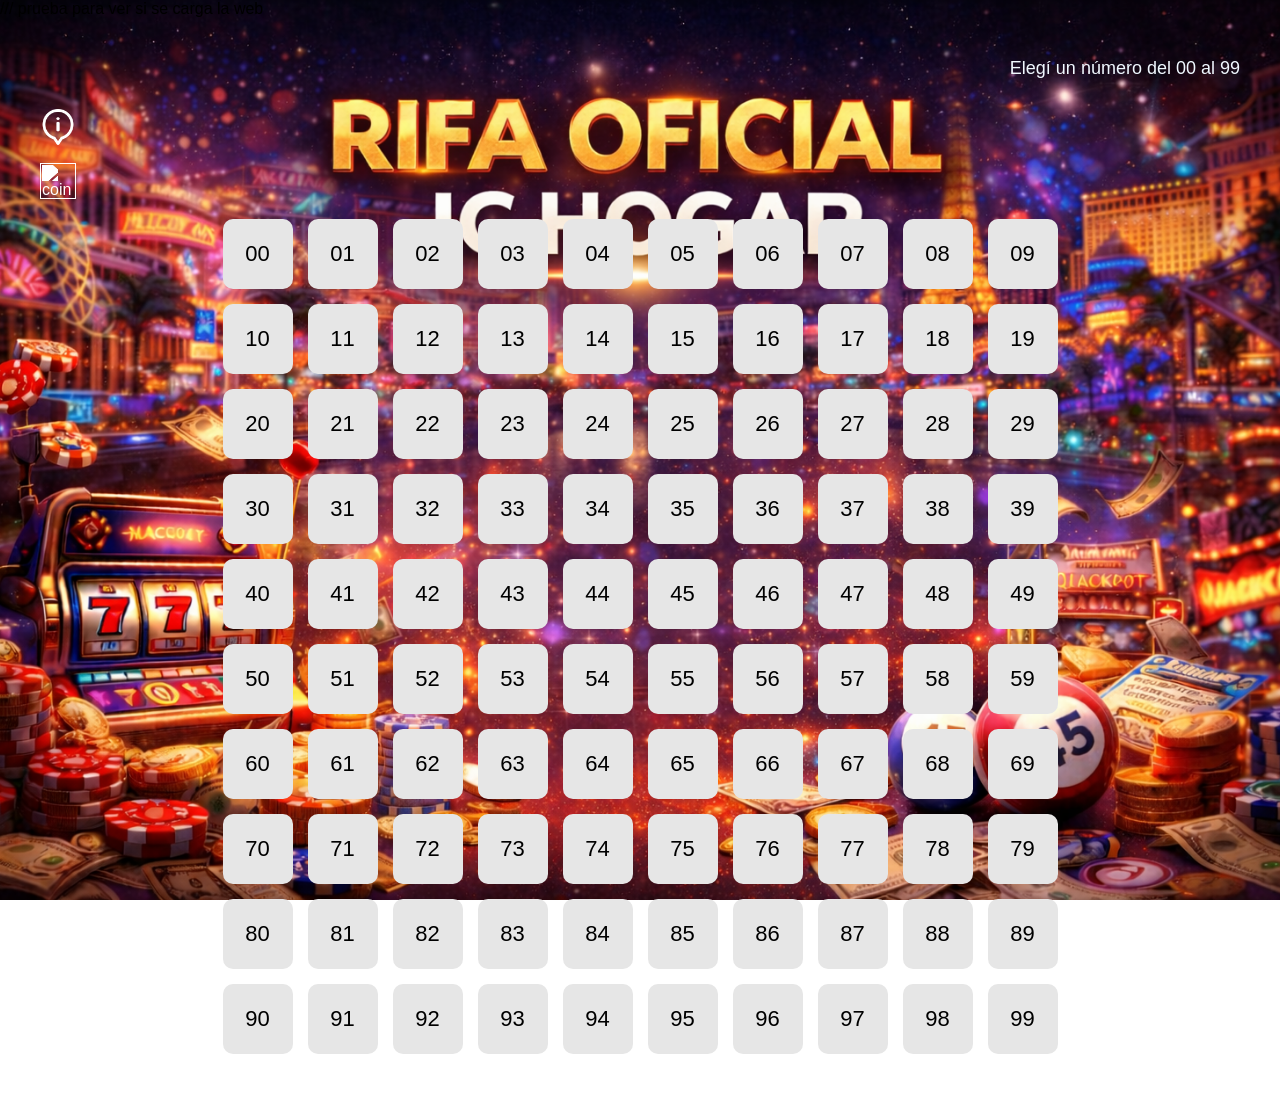
==== index.html @ f9bc7433 "2da prueba de levantar esto" ====
/// prueba para ver si se carga la web
<!DOCTYPE html>
<html lang="es">
<head>
    <meta charset="UTF-8">
    <meta name="viewport" content="width=device-width, initial-scale=1.0">
    <title>Rifa de JC Hogar</title>
    <link rel="stylesheet" href="style.css">
</head>
<body>

    <!-- background image element; will stay centered in the viewport -->
    <img src="templates/fondo1.png" class="bg" alt="fondo">

    <div class="contenedor">
        
        <div class="subtitulo" style="color:aliceblue">Elegí un número del 00 al 99</div>

        <!-- Icono de información -->
        <div class="info-container">
            <img id="infoIcon" src="templates/image.png" alt="info" /><br><br>
            <img id="coinIcon" src="templates/coin.png" alt="coin">
        </div>

        <!-- Aquí se generan automáticamente los botones -->
        <div class="grid" id="gridNumeros"></div>
    </div>

    <!-- Modal emergente -->
    <div id="miModal" class="modal" aria-hidden="true">
        <div class="modal-content">
            <button id="cerrarModal" class="modal-close">×</button>
            <p><b style="color:rgb(255, 102, 0)">Rifa JC hogar</b> <br>
                mas de un premio para que el ganador pueda elegir <br><br>
                <b>productos exclusivos del local:</b> <br>
                - Celulares <br>
                - Electrodomesticos <br>
                - Articulos para el hogar <br>
                - Bicicletas <br>
                - Tecnologia <br>
                - Y mucho mas! <br><br>
                <b>juegan todos los N° del 00 al 99 </b> <br>
                <b>Bases y condiciones:</b><br>
                - El numero unicamente se anota una vez pago,<br>
                de lo contrario queda disponible para la venta. SIN EXCEPCION <br><br>
                <b>- 1 solo ganador por sorteo</b><br>
                El ganador tendra la posibilidad de elegir entre los premios disponibles (se elige uno solo) <br><br>
                - Una vez agotados los números, se realizará el sorteo por la quiniela nacional NOCTURNA <br>
                (Las 2 ultimas cifras del número a la cabeza es el ganador) <br><br>
                <b>- medios de pago:</b><br>
                - Efectivo (en nuestro local) <br>
                - Transferencia (A traves de whatsapp) <br><br>
                <b style="color: red;">¡Importante!</b><br>
                - Una vez confimado el pago se reserva el numero (no puede ser cambiado ni cancelado) <br><br>
                dato! <br> cuando se termina una rifa se comienza una nueva al otro dia <br>

                <b style="color:rgb(255, 102, 0)">¡no te quedes afuera! uno de los premios podria ser tuyo...</b><br>
                suerte para todos! - <b style="color:rgb(255, 102, 0)">JC Hogar</b> -

                
            </p>
        </div>
    </div>

    <!-- Modal para CBU -->
    <div id="cbuModal" class="modal" aria-hidden="true">
        <div class="modal-content">
            <button id="cerrarCbuModal" class="modal-close">×</button>
            <p>Alias: <b style="color:orangered">juanki2001</b></p><br>
            <p>C.B.U: <b>rellenar</b></p>
            <p>- 1 numero = $<span id="precio1">5000</span></p><br>
            <p>- 2 numeros = $<span id="precio2">8000</span></p> <br><br>
        </div>
    </div>

    <!-- Modal de registro de usuario -->
    <div id="registroModal" class="modal" aria-hidden="true">
        <div class="modal-content">
            <button id="cerrarRegistro" class="modal-close">×</button>
            <p>Elegiste el número <span id="numeroSeleccionado"></span></p>
            <label>Nombre:
                <input type="text" id="inputNombre" />
            </label>
            <label>D.N.I:
                <input type="text" id="inputDni" />
            </label>
            <div class="modal-actions">
                <button id="cancelarRegistro" class="btn-cancel">Cancelar</button>
                <button id="aceptarRegistro" class="btn-accept">Aceptar</button>
            </div>
        </div>
    </div>

    <!-- Modal de imagen del sorteo -->
    <div id="imagenSorteoModal" class="modal" aria-hidden="true">
        <div class="modal-content modal-imagen">
            <button id="cerrarImagenModal" class="modal-close">×</button>
            <img id="imagenSorteoImg" src="" alt="Sorteo" style="max-width: 100%; max-height: 80vh;">
        </div>
    </div>

    <!-- Conectamos el archivo JavaScript -->
    <script src="script.js"></script>

</body>
</html>
---- style.css ----
/* make width calculations simpler on all elements */
*, *::before, *::after {
    box-sizing: border-box;
}

/* the body itself no longer needs a background image */
body {
    margin: 0;
    font-family: Arial, Helvetica, sans-serif;
}

/* fixed-position <img> that always fills and stays centred */
.bg {
    position: fixed;
    top: 50%;
    left: 50%;
    width: 100vw;
    height: 100vh;
    object-fit: cover;   /* scale and crop to cover the viewport */
    transform: translate(-50%, -50%);
    z-index: -1;         /* put it behind page content */
}


.contenedor {
    padding: 40px;
}

h1 {
    margin: 0;
    font-size: 40px;
    color: #333;
}

.subtitulo {
    text-align: right;
    font-size: 18px;
    margin-bottom: 30px;
    color: #333;
}

.info-container {
    margin: 10px 0 20px 0;
}

#infoIcon {
    width: 36px;
    height: 36px;
    cursor: pointer;
    vertical-align: middle;
    transition: transform 0.2s;
    filter: brightness(0) invert(1);
}

#infoIcon:hover {
    transform: scale(1.1);
    filter: brightness(0) invert(1) hue-rotate(180deg) saturate(2);
}

#coinIcon {
    width: 36px;
    height: 36px;
    cursor: pointer;
    vertical-align: middle;
    transition: transform 0.2s;
    filter: brightness(0) invert(1);
}

#coinIcon:hover {
    transform: scale(1.1);
    filter: brightness(0) invert(1) sepia(100%) saturate(3) hue-rotate(20deg);
}

/* estilos modal registro */
#registroModal .modal-content label {
    display: block;
    margin: 10px 0;
    font-size: 16px;
}

#registroModal .modal-content input {
    width: 100%;
    padding: 8px;
    margin-top: 4px;
    font-size: 16px;
}

.modal-actions {
    margin-top: 20px;
    text-align: right;
}

.btn-cancel,
.btn-accept {
    padding: 8px 16px;
    font-size: 14px;
    border: none;
    border-radius: 4px;
    cursor: pointer;
    margin-left: 8px;
}

.btn-cancel {
    background-color: #ff6b6b;
    color: white;
}

.btn-cancel:hover {
    background-color: #ff5252;
    transform: scale(1.05);
}

.btn-accept {
    background-color: #4caf50;
    color: white;
}

.btn-accept:hover {
    background-color: #45a049;
    transform: scale(1.05);
}

/* Modal styles */
.modal {
    position: fixed;
    inset: 0;
    display: none;
    align-items: center;
    justify-content: center;
    background: rgba(0,0,0,0.4);
    z-index: 9999;
}

.modal[aria-hidden="false"] { display: flex; }

.modal-content {
    background: white;
    padding: 20px;
    border-radius: 8px;
    min-width: 260px;
    box-shadow: 0 8px 20px rgba(0,0,0,0.2);
    position: relative;
}

.modal-close {
    position: absolute;
    right: 8px;
    top: 6px;
    border: none;
    background: transparent;
    font-size: 20px;
    cursor: pointer;
}

.modal-imagen {
    min-width: auto;
    max-width: 90vw;
    max-height: 90vh;
    padding: 10px;
}

.modal-imagen img {
    display: block;
    max-width: 100%;
    max-height: 85vh;
    border-radius: 8px;
}

.grid {
    display: grid;
    grid-template-columns: repeat(10, 70px);
    gap: 15px;
    /* center the whole grid within its container */
    justify-content: center;
    width: 100%;
}

.numero-btn {
    width: 70px;
    height: 70px;
    border: none;
    border-radius: 10px;
    background-color: #e6e6e6;
    font-size: 22px;
    cursor: pointer;
    transition: 0.2s;

    /* center the number inside the button */
    display: flex;
    align-items: center;
    justify-content: center;
    text-align: center;
}

.numero-btn:hover {
    background-color: #d0d0d0;
    transform: scale(1.05);
}

/* Responsive adjustments */
@media (max-width: 768px) {
    .contenedor {
        padding: 20px;
    }
    h1 {
        font-size: 28px;
    }
    .subtitulo {
        font-size: 16px;
        margin-bottom: 20px;
    }
    #infoIcon {
        width: 28px;
        height: 28px;
    }
    .grid {
        grid-template-columns: repeat(auto-fit, minmax(50px, 1fr));
        gap: 10px;
    }
    .numero-btn {
        width: 50px;
        height: 50px;
        font-size: 18px;
    }
    .modal-content {
        max-width: 90%;
    }
}

@media (max-width: 480px) {
    .contenedor {
        padding: 10px;
    }
    .grid {
        gap: 8px;
    }
    .numero-btn {
        width: 40px;
        height: 40px;
        font-size: 16px;
    }
}
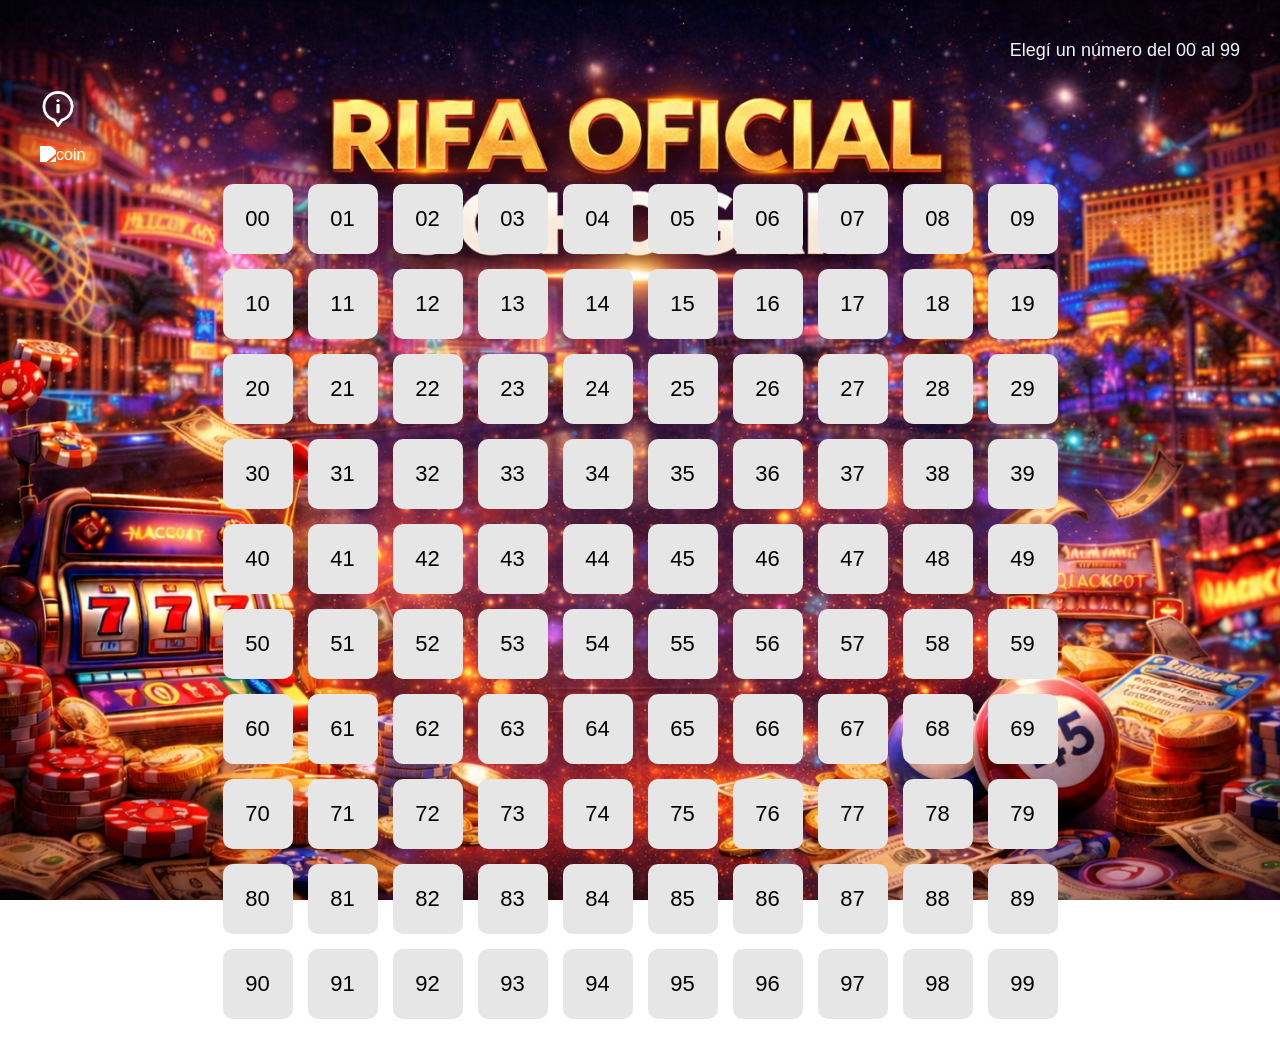
==== commit fcee8756: "Fix HTML encoding issues in index.html" ====
--- a/index.html
+++ b/index.html
@@ -1,4 +1,3 @@
-/// prueba para ver si se carga la web
 <!DOCTYPE html>
 <html lang="es">
 <head>
@@ -103,4 +102,5 @@
     <script src="script.js"></script>
 
 </body>
-</html>+
+</html>
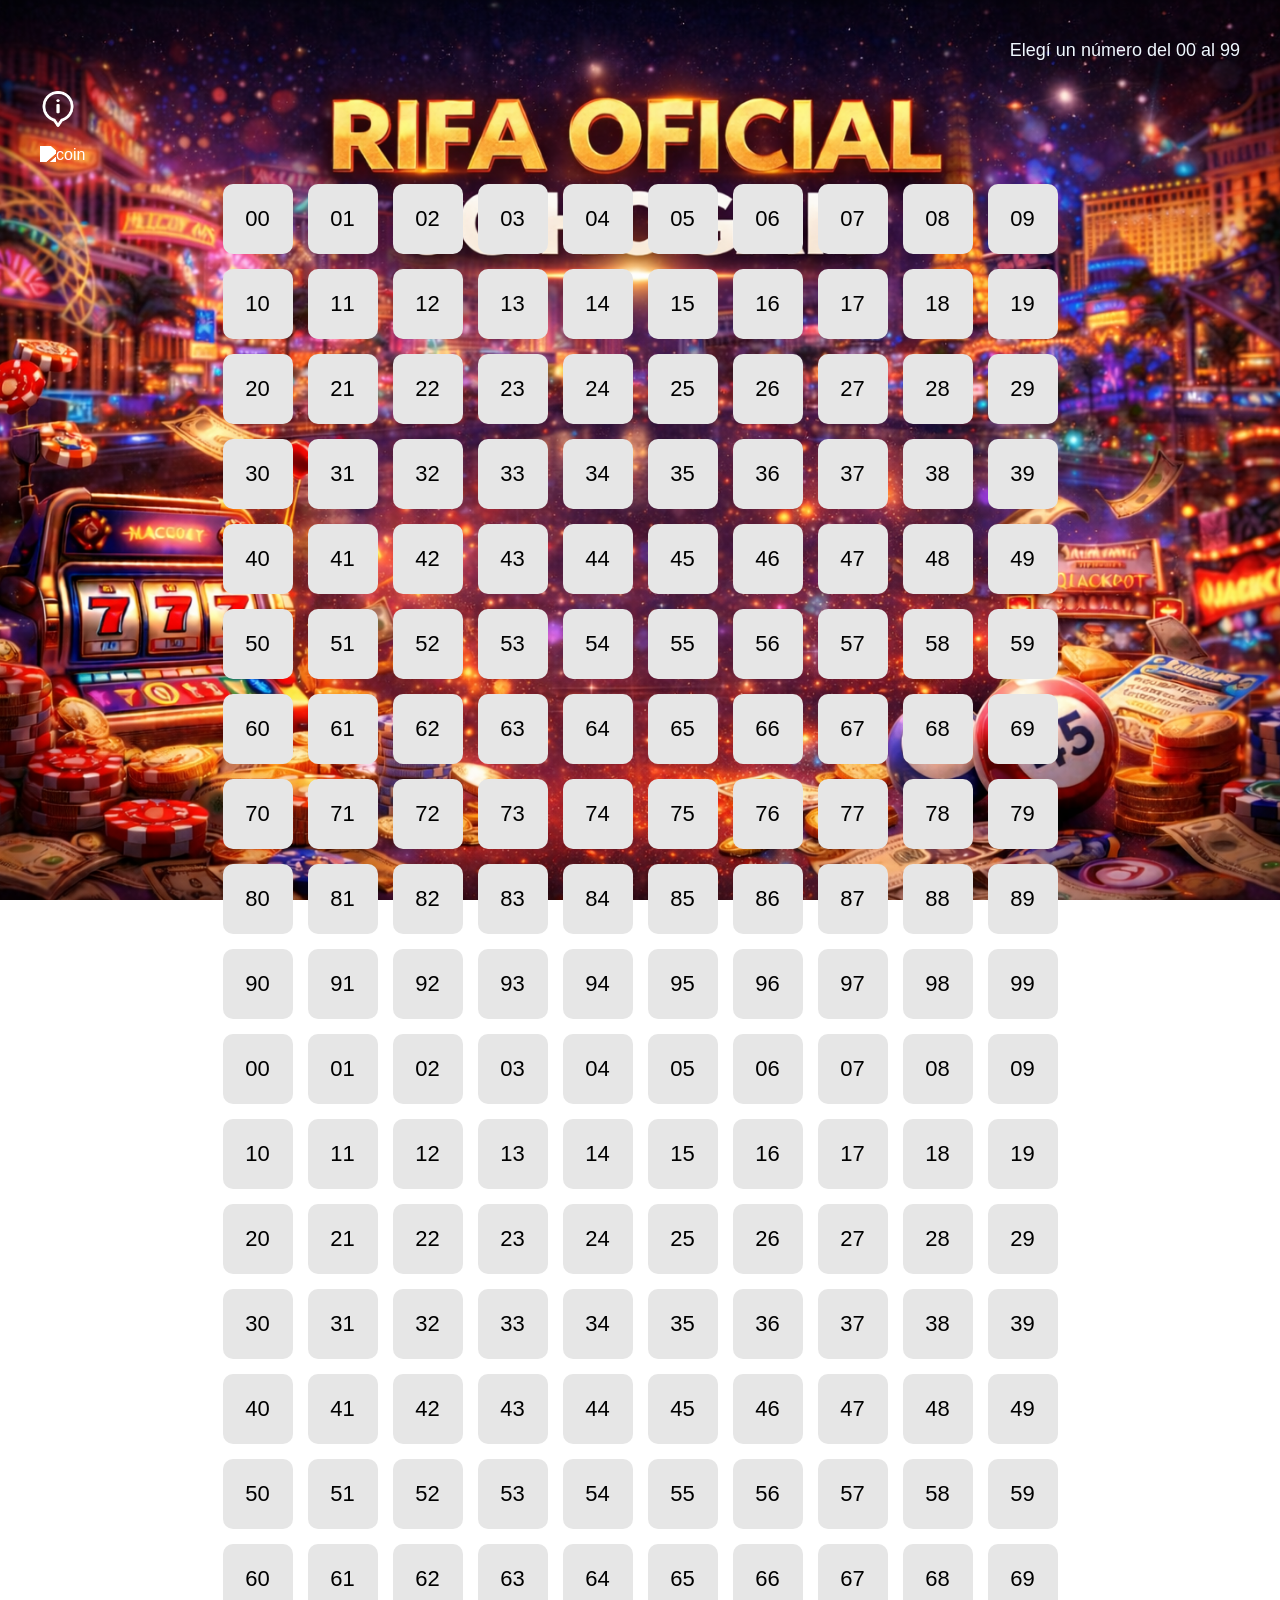
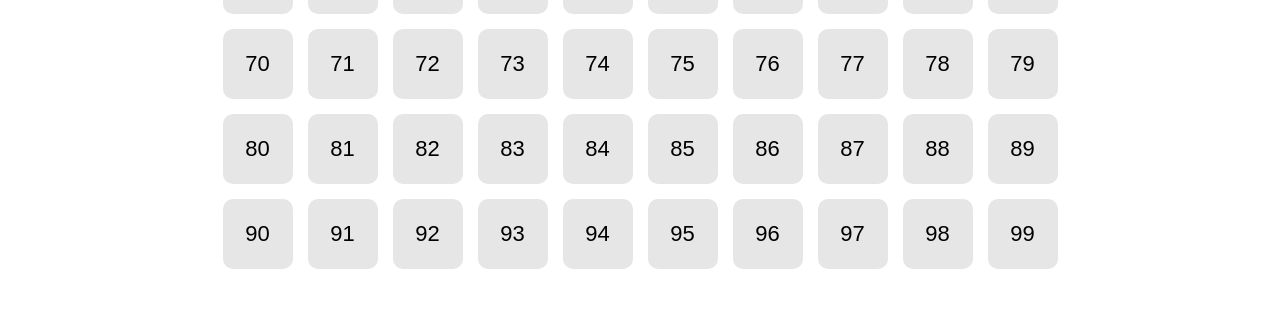
==== commit b1256e92: "update 1.2" ====
--- a/index.html
+++ b/index.html
@@ -5,6 +5,7 @@
     <meta name="viewport" content="width=device-width, initial-scale=1.0">
     <title>Rifa de JC Hogar</title>
     <link rel="stylesheet" href="style.css">
+    <script type="module" src="firebase-config.js"></script>
 </head>
 <body>
 
@@ -98,9 +99,11 @@
         </div>
     </div>
 
+    <script type="module" src="script.js"></script>
+</body>
+
     <!-- Conectamos el archivo JavaScript -->
     <script src="script.js"></script>
 
 </body>
-
-</html>
+</html>
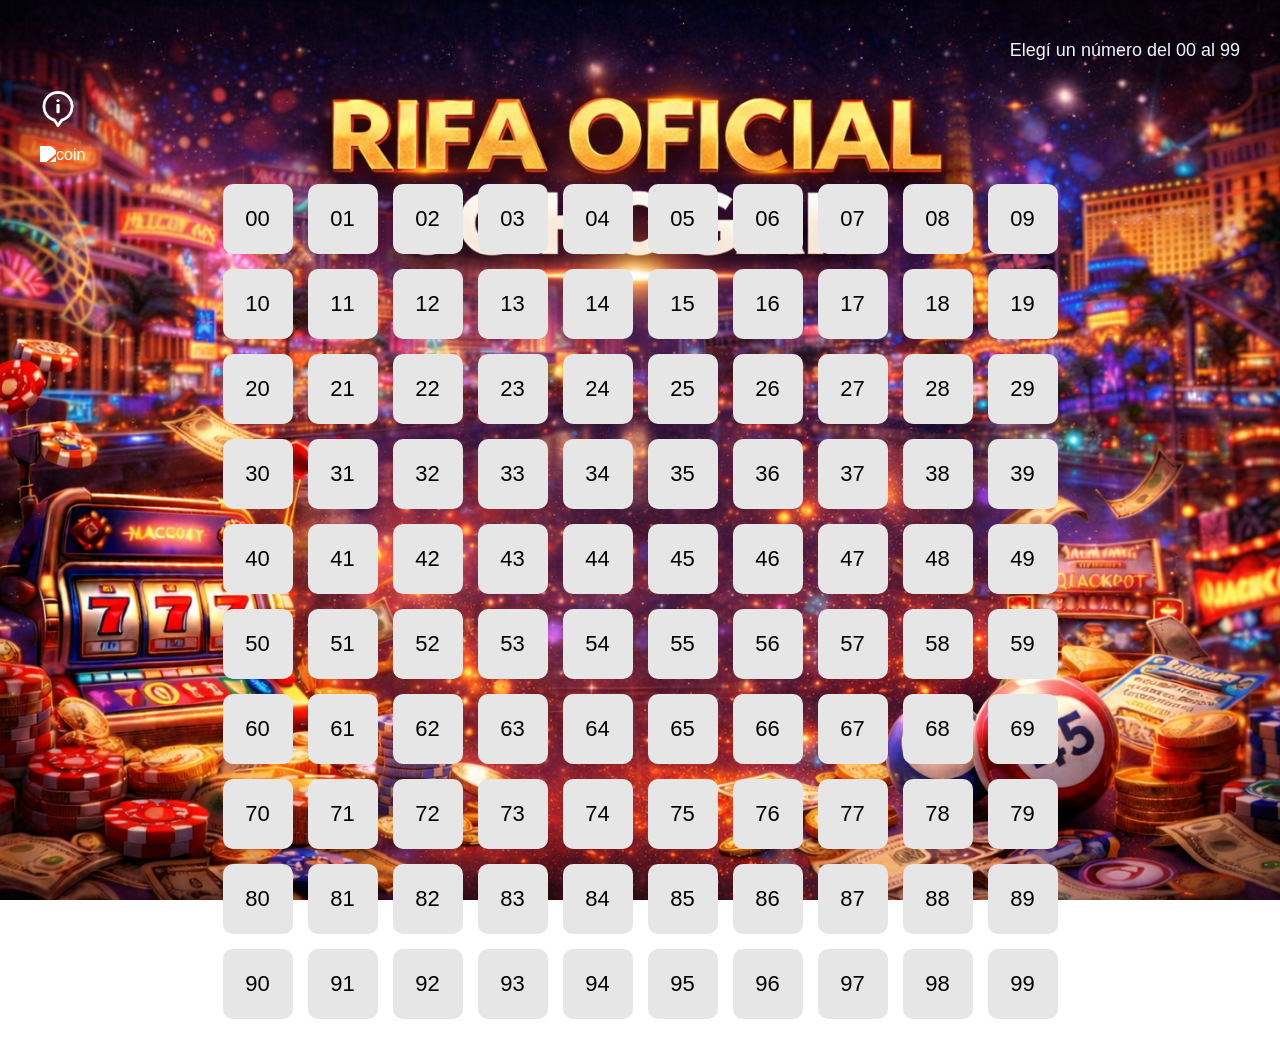
==== commit 6bd6d8fc: "cloud db" ====
--- a/index.html
+++ b/index.html
@@ -1,11 +1,11 @@
 <!DOCTYPE html>
+<script src="https://cdn.jsdelivr.net/npm/@supabase/supabase-js@2"></script>
 <html lang="es">
 <head>
     <meta charset="UTF-8">
     <meta name="viewport" content="width=device-width, initial-scale=1.0">
     <title>Rifa de JC Hogar</title>
     <link rel="stylesheet" href="style.css">
-    <script type="module" src="firebase-config.js"></script>
 </head>
 <body>
 
@@ -91,17 +91,6 @@
         </div>
     </div>
 
-    <!-- Modal de imagen del sorteo -->
-    <div id="imagenSorteoModal" class="modal" aria-hidden="true">
-        <div class="modal-content modal-imagen">
-            <button id="cerrarImagenModal" class="modal-close">×</button>
-            <img id="imagenSorteoImg" src="" alt="Sorteo" style="max-width: 100%; max-height: 80vh;">
-        </div>
-    </div>
-
-    <script type="module" src="script.js"></script>
-</body>
-
     <!-- Conectamos el archivo JavaScript -->
     <script src="script.js"></script>
 
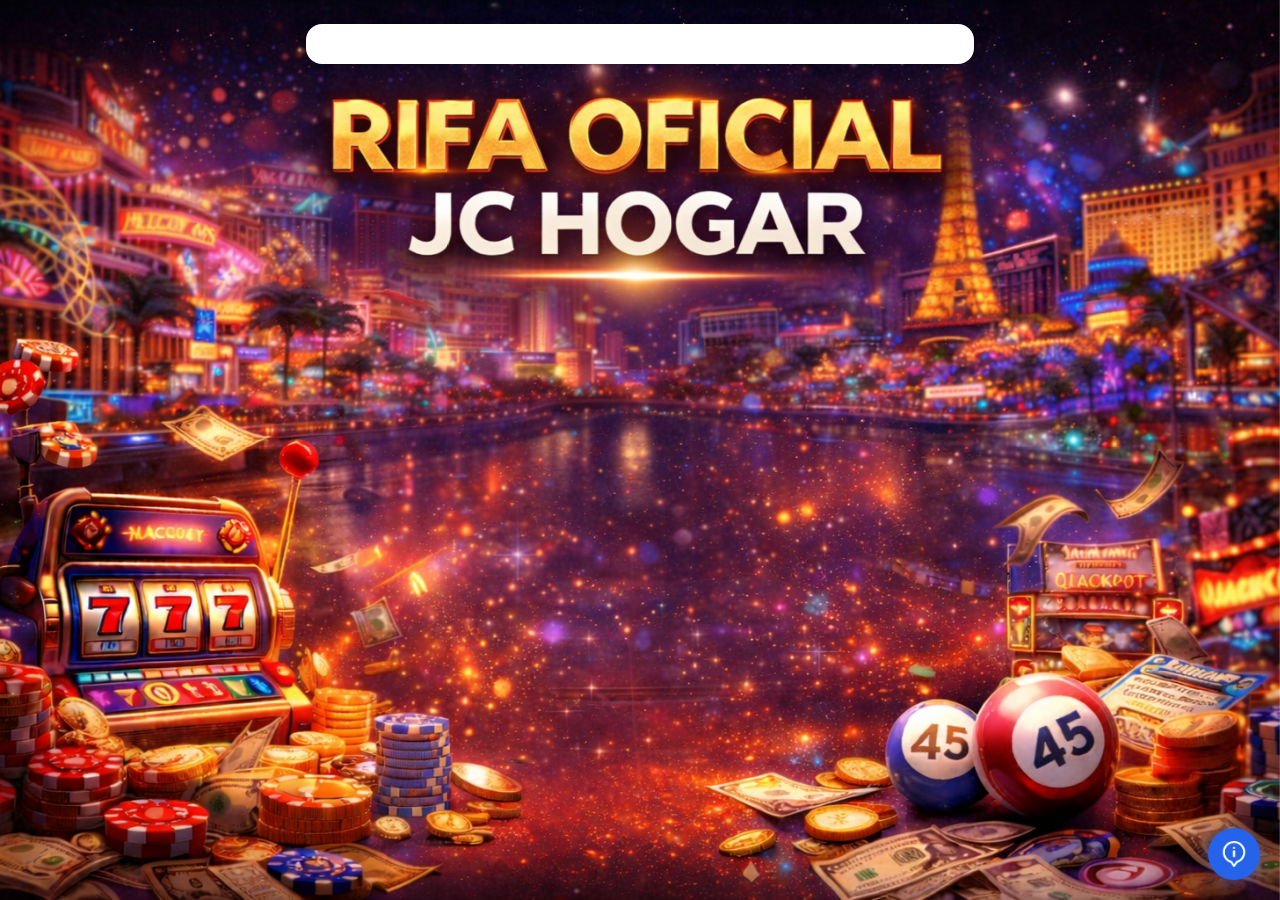
==== commit 41906d84: "rifa version 1.0" ====
--- a/index.html
+++ b/index.html
@@ -1,98 +1,87 @@
 <!DOCTYPE html>
-<script src="https://cdn.jsdelivr.net/npm/@supabase/supabase-js@2"></script>
 <html lang="es">
 <head>
-    <meta charset="UTF-8">
-    <meta name="viewport" content="width=device-width, initial-scale=1.0">
-    <title>Rifa de JC Hogar</title>
-    <link rel="stylesheet" href="style.css">
+  <meta charset="UTF-8">
+  <meta name="viewport" content="width=device-width, initial-scale=1.0">
+  <title>Rifa oficial JC hogar</title>
+
+  <link rel="stylesheet" href="style.css">
+
+  <script src="https://cdn.jsdelivr.net/npm/@supabase/supabase-js@2"></script>
+  <script src="supabaseClient.js"></script>
 </head>
-<body>
 
-    <!-- background image element; will stay centered in the viewport -->
-    <img src="templates/fondo1.png" class="bg" alt="fondo">
+<body class="pagina-index">
+  <div class="fondo-estatico"></div>
 
-    <div class="contenedor">
-        
-        <div class="subtitulo" style="color:aliceblue">Elegí un número del 00 al 99</div>
+  <!-- BANNER DE PRESENTACIÓN -->
+  <!-- Se muestra si el admin subió una imagen. Se oculta al hacer click o con el botón. -->
+  <div id="bannerPresentacion" class="banner-presentacion" style="display:none;" onclick="cerrarBanner()">
+    <div class="banner-inner" onclick="event.stopPropagation()">
+      <img id="bannerImg" src="" alt="Imagen de presentación" class="banner-img">
+      <button class="banner-cerrar" onclick="cerrarBanner()">✕</button>
+    </div>
+  </div>
 
-        <!-- Icono de información -->
-        <div class="info-container">
-            <img id="infoIcon" src="templates/image.png" alt="info" /><br><br>
-            <img id="coinIcon" src="templates/coin.png" alt="coin">
+  <!-- MODAL INFO -->
+  <div id="modalInfo" class="modal-info-pro">
+    <div class="modal-card" role="dialog" aria-modal="true" aria-labelledby="tituloInfo">
+      <button class="btn-cerrar-pro" onclick="cerrarInfo()">✕</button>
+
+      <div class="modal-header">
+        <div class="icono-info-grande">
+          <img src="infoIcon.png" alt="Info" class="icono-modal-img">
+        </div>
+        <div>
+          <h2 id="tituloInfo">Cargando...</h2>
+          <p id="subtituloInfo" class="subtitulo-modal">Cargando información...</p>
+        </div>
+      </div>
+
+      <div class="modal-body">
+        <div class="info-item">
+          <span class="info-label">Valor del número</span>
+          <span id="infoValor" class="info-value">-</span>
         </div>
 
-        <!-- Aquí se generan automáticamente los botones -->
-        <div class="grid" id="gridNumeros"></div>
+        <div class="info-item">
+          <span class="info-label">Forma de pago</span>
+          <span id="infoPago" class="info-value">-</span>
+        </div>
+
+        <div class="aviso-extra" id="infoMensajeExtra">-</div>
+      </div>
+
+      <div class="modal-footer">
+        <a
+          id="btnWhatsappInfo"
+          class="btn-whatsapp-pro"
+          href="#"
+          target="_blank"
+          rel="noopener noreferrer"
+        >
+          Consultar por WhatsApp
+        </a>
+
+        <button class="btn-cerrar-secundario" onclick="cerrarInfo()">Cerrar</button>
+      </div>
     </div>
+  </div>
 
-    <!-- Modal emergente -->
-    <div id="miModal" class="modal" aria-hidden="true">
-        <div class="modal-content">
-            <button id="cerrarModal" class="modal-close">×</button>
-            <p><b style="color:rgb(255, 102, 0)">Rifa JC hogar</b> <br>
-                mas de un premio para que el ganador pueda elegir <br><br>
-                <b>productos exclusivos del local:</b> <br>
-                - Celulares <br>
-                - Electrodomesticos <br>
-                - Articulos para el hogar <br>
-                - Bicicletas <br>
-                - Tecnologia <br>
-                - Y mucho mas! <br><br>
-                <b>juegan todos los N° del 00 al 99 </b> <br>
-                <b>Bases y condiciones:</b><br>
-                - El numero unicamente se anota una vez pago,<br>
-                de lo contrario queda disponible para la venta. SIN EXCEPCION <br><br>
-                <b>- 1 solo ganador por sorteo</b><br>
-                El ganador tendra la posibilidad de elegir entre los premios disponibles (se elige uno solo) <br><br>
-                - Una vez agotados los números, se realizará el sorteo por la quiniela nacional NOCTURNA <br>
-                (Las 2 ultimas cifras del número a la cabeza es el ganador) <br><br>
-                <b>- medios de pago:</b><br>
-                - Efectivo (en nuestro local) <br>
-                - Transferencia (A traves de whatsapp) <br><br>
-                <b style="color: red;">¡Importante!</b><br>
-                - Una vez confimado el pago se reserva el numero (no puede ser cambiado ni cancelado) <br><br>
-                dato! <br> cuando se termina una rifa se comienza una nueva al otro dia <br>
+  <!-- GRID DE NÚMEROS -->
+  <div class="container">
+    <div class="panel">
+      <div id="numeros" class="grid"></div>
+    </div>
+  </div>
 
-                <b style="color:rgb(255, 102, 0)">¡no te quedes afuera! uno de los premios podria ser tuyo...</b><br>
-                suerte para todos! - <b style="color:rgb(255, 102, 0)">JC Hogar</b> -
+  <!-- BOTÓN FLOTANTE DE INFO -->
+  <button id="btnInfoFlotante" class="btn-info-flotante" onclick="abrirInfo()">
+    <img src="infoIcon.png" alt="Información" class="icono-info-img">
+  </button>
 
-                
-            </p>
-        </div>
-    </div>
-
-    <!-- Modal para CBU -->
-    <div id="cbuModal" class="modal" aria-hidden="true">
-        <div class="modal-content">
-            <button id="cerrarCbuModal" class="modal-close">×</button>
-            <p>Alias: <b style="color:orangered">juanki2001</b></p><br>
-            <p>C.B.U: <b>rellenar</b></p>
-            <p>- 1 numero = $<span id="precio1">5000</span></p><br>
-            <p>- 2 numeros = $<span id="precio2">8000</span></p> <br><br>
-        </div>
-    </div>
-
-    <!-- Modal de registro de usuario -->
-    <div id="registroModal" class="modal" aria-hidden="true">
-        <div class="modal-content">
-            <button id="cerrarRegistro" class="modal-close">×</button>
-            <p>Elegiste el número <span id="numeroSeleccionado"></span></p>
-            <label>Nombre:
-                <input type="text" id="inputNombre" />
-            </label>
-            <label>D.N.I:
-                <input type="text" id="inputDni" />
-            </label>
-            <div class="modal-actions">
-                <button id="cancelarRegistro" class="btn-cancel">Cancelar</button>
-                <button id="aceptarRegistro" class="btn-accept">Aceptar</button>
-            </div>
-        </div>
-    </div>
-
-    <!-- Conectamos el archivo JavaScript -->
-    <script src="script.js"></script>
+  <img src="fondo1" alt="">
+  <script src="script.js"></script>
 
 </body>
 </html>
--- a/style.css
+++ b/style.css
@@ -1,242 +1,752 @@
-/* make width calculations simpler on all elements */
+/* =========================
+   RESET & BASE
+========================= */
 *, *::before, *::after {
-    box-sizing: border-box;
-}
-
-/* the body itself no longer needs a background image */
+  box-sizing: border-box;
+  margin: 0;
+  padding: 0;
+}
+
 body {
-    margin: 0;
-    font-family: Arial, Helvetica, sans-serif;
-}
-
-/* fixed-position <img> that always fills and stays centred */
-.bg {
-    position: fixed;
-    top: 50%;
-    left: 50%;
-    width: 100vw;
-    height: 100vh;
-    object-fit: cover;   /* scale and crop to cover the viewport */
-    transform: translate(-50%, -50%);
-    z-index: -1;         /* put it behind page content */
-}
-
-
-.contenedor {
-    padding: 40px;
-}
-
-h1 {
-    margin: 0;
-    font-size: 40px;
-    color: #333;
-}
-
-.subtitulo {
-    text-align: right;
-    font-size: 18px;
-    margin-bottom: 30px;
-    color: #333;
-}
-
-.info-container {
-    margin: 10px 0 20px 0;
-}
-
-#infoIcon {
-    width: 36px;
-    height: 36px;
-    cursor: pointer;
-    vertical-align: middle;
-    transition: transform 0.2s;
-    filter: brightness(0) invert(1);
-}
-
-#infoIcon:hover {
-    transform: scale(1.1);
-    filter: brightness(0) invert(1) hue-rotate(180deg) saturate(2);
-}
-
-#coinIcon {
-    width: 36px;
-    height: 36px;
-    cursor: pointer;
-    vertical-align: middle;
-    transition: transform 0.2s;
-    filter: brightness(0) invert(1);
-}
-
-#coinIcon:hover {
-    transform: scale(1.1);
-    filter: brightness(0) invert(1) sepia(100%) saturate(3) hue-rotate(20deg);
-}
-
-/* estilos modal registro */
-#registroModal .modal-content label {
-    display: block;
-    margin: 10px 0;
-    font-size: 16px;
-}
-
-#registroModal .modal-content input {
-    width: 100%;
-    padding: 8px;
-    margin-top: 4px;
-    font-size: 16px;
-}
-
-.modal-actions {
-    margin-top: 20px;
-    text-align: right;
-}
-
-.btn-cancel,
-.btn-accept {
-    padding: 8px 16px;
-    font-size: 14px;
-    border: none;
-    border-radius: 4px;
-    cursor: pointer;
-    margin-left: 8px;
-}
-
-.btn-cancel {
-    background-color: #ff6b6b;
-    color: white;
-}
-
-.btn-cancel:hover {
-    background-color: #ff5252;
-    transform: scale(1.05);
-}
-
-.btn-accept {
-    background-color: #4caf50;
-    color: white;
-}
-
-.btn-accept:hover {
-    background-color: #45a049;
-    transform: scale(1.05);
-}
-
-/* Modal styles */
-.modal {
-    position: fixed;
-    inset: 0;
-    display: none;
-    align-items: center;
-    justify-content: center;
-    background: rgba(0,0,0,0.4);
-    z-index: 9999;
-}
-
-.modal[aria-hidden="false"] { display: flex; }
-
-.modal-content {
-    background: white;
-    padding: 20px;
-    border-radius: 8px;
-    min-width: 260px;
-    box-shadow: 0 8px 20px rgba(0,0,0,0.2);
-    position: relative;
-}
-
-.modal-close {
-    position: absolute;
-    right: 8px;
-    top: 6px;
-    border: none;
-    background: transparent;
-    font-size: 20px;
-    cursor: pointer;
-}
-
-.modal-imagen {
-    min-width: auto;
-    max-width: 90vw;
-    max-height: 90vh;
-    padding: 10px;
-}
-
-.modal-imagen img {
-    display: block;
-    max-width: 100%;
-    max-height: 85vh;
-    border-radius: 8px;
-}
-
+  font-family: 'Segoe UI', Tahoma, Geneva, Verdana, sans-serif;
+  background-color: #f0f2f5;
+  min-height: 100vh;
+}
+
+/* =========================
+   LAYOUT PRINCIPAL
+========================= */
+.container {
+  max-width: 700px;
+  margin: 0 auto;
+  padding: 24px 16px 80px;
+}
+
+.panel {
+  background: #ffffff;
+  border-radius: 16px;
+  padding: 20px;
+  box-shadow: 0 4px 14px rgba(0, 0, 0, 0.08);
+}
+
+/* =========================
+   GRILLA DE NÚMEROS
+========================= */
 .grid {
-    display: grid;
-    grid-template-columns: repeat(10, 70px);
-    gap: 15px;
-    /* center the whole grid within its container */
-    justify-content: center;
-    width: 100%;
-}
-
-.numero-btn {
-    width: 70px;
-    height: 70px;
-    border: none;
-    border-radius: 10px;
-    background-color: #e6e6e6;
-    font-size: 22px;
-    cursor: pointer;
-    transition: 0.2s;
-
-    /* center the number inside the button */
-    display: flex;
-    align-items: center;
-    justify-content: center;
-    text-align: center;
-}
-
-.numero-btn:hover {
-    background-color: #d0d0d0;
-    transform: scale(1.05);
-}
-
-/* Responsive adjustments */
+  display: grid;
+  grid-template-columns: repeat(auto-fill, minmax(58px, 1fr));
+  gap: 10px;
+}
+
+/* --- Botón base --- */
+.grid button {
+  width: 100%;
+  aspect-ratio: 1;
+  border: none;
+  border-radius: 10px;
+  font-size: 15px;
+  font-weight: 700;
+  cursor: pointer;
+  transition: transform 0.1s ease, box-shadow 0.1s ease, filter 0.1s ease;
+  color: #1f2937;
+  box-shadow: 0 2px 6px rgba(0,0,0,0.12);
+}
+
+.grid button:active {
+  transform: scale(0.93);
+}
+
+/* --- Estado: libre (gris) --- */
+.grid button.libre {
+  background-color: #d1d5db;
+  color: #374151;
+}
+
+.grid button.libre:hover {
+  background-color: #b0b7c3;
+}
+
+/* --- Estado: pendiente (amarillo) --- */
+.grid button.pendiente {
+  background-color: #fbbf24;
+  color: #78350f;
+  cursor: not-allowed;
+}
+
+.grid button.pendiente:hover {
+  filter: brightness(0.95);
+}
+
+/* --- Estado: confirmado (rojo) --- */
+.grid button.confirmado {
+  background-color: #ef4444;
+  color: #ffffff;
+  cursor: not-allowed;
+}
+
+.grid button.confirmado:hover {
+  filter: brightness(0.95);
+}
+
+/* =========================
+   MODAL DE INFORMACIÓN
+========================= */
+
+/* Fondo oscuro */
+.modal-info-pro {
+  display: none;
+  position: fixed;
+  inset: 0;
+  background: rgba(0, 0, 0, 0.55);
+  z-index: 1000;
+  justify-content: center;
+  align-items: center;
+  padding: 16px;
+  backdrop-filter: blur(3px);
+}
+
+/* Cuando está visible */
+.modal-info-pro.mostrar {
+  display: flex;
+}
+
+/* Tarjeta del modal */
+.modal-card {
+  background: #ffffff;
+  border-radius: 20px;
+  padding: 28px 24px 24px;
+  width: 100%;
+  max-width: 420px;
+  position: relative;
+  box-shadow: 0 20px 60px rgba(0, 0, 0, 0.25);
+  animation: modalEntrada 0.2s ease;
+}
+
+@keyframes modalEntrada {
+  from {
+    opacity: 0;
+    transform: translateY(20px) scale(0.97);
+  }
+  to {
+    opacity: 1;
+    transform: translateY(0) scale(1);
+  }
+}
+
+/* Botón X cerrar */
+.btn-cerrar-pro {
+  position: absolute;
+  top: 14px;
+  right: 14px;
+  background: #f3f4f6;
+  border: none;
+  border-radius: 50%;
+  width: 32px;
+  height: 32px;
+  font-size: 14px;
+  cursor: pointer;
+  color: #6b7280;
+  display: flex;
+  align-items: center;
+  justify-content: center;
+  transition: background 0.15s;
+}
+
+.btn-cerrar-pro:hover {
+  background: #e5e7eb;
+  color: #111827;
+}
+
+/* Header del modal */
+.modal-header {
+  display: flex;
+  align-items: center;
+  gap: 14px;
+  margin-bottom: 20px;
+}
+
+.icono-info-grande {
+  flex-shrink: 0;
+}
+
+.icono-modal-img {
+  width: 48px;
+  height: 48px;
+  object-fit: contain;
+}
+
+.modal-header h2 {
+  font-size: 18px;
+  color: #111827;
+  font-weight: 700;
+}
+
+.subtitulo-modal {
+  font-size: 13px;
+  color: #6b7280;
+  margin-top: 2px;
+}
+
+/* Body del modal */
+.modal-body {
+  display: flex;
+  flex-direction: column;
+  gap: 12px;
+  margin-bottom: 20px;
+}
+
+.info-item {
+  display: flex;
+  justify-content: space-between;
+  align-items: center;
+  padding: 10px 14px;
+  background: #f9fafb;
+  border-radius: 10px;
+}
+
+.info-label {
+  font-size: 13px;
+  color: #6b7280;
+  font-weight: 500;
+}
+
+.info-value {
+  font-size: 14px;
+  color: #111827;
+  font-weight: 700;
+}
+
+.aviso-extra {
+  padding: 12px 14px;
+  background: #fef9c3;
+  border-left: 4px solid #fbbf24;
+  border-radius: 8px;
+  font-size: 13px;
+  color: #78350f;
+  line-height: 1.5;
+}
+
+/* Footer del modal */
+.modal-footer {
+  display: flex;
+  flex-direction: column;
+  gap: 10px;
+}
+
+.btn-whatsapp-pro {
+  display: block;
+  text-align: center;
+  padding: 12px;
+  background: #22c55e;
+  color: white;
+  border-radius: 12px;
+  font-weight: 700;
+  text-decoration: none;
+  font-size: 15px;
+  transition: background 0.2s;
+}
+
+.btn-whatsapp-pro:hover {
+  background: #16a34a;
+}
+
+.btn-cerrar-secundario {
+  padding: 11px;
+  background: #f3f4f6;
+  border: none;
+  border-radius: 12px;
+  font-size: 14px;
+  font-weight: 600;
+  color: #374151;
+  cursor: pointer;
+  transition: background 0.15s;
+}
+
+.btn-cerrar-secundario:hover {
+  background: #e5e7eb;
+}
+
+/* =========================
+   BOTÓN FLOTANTE INFO
+========================= */
+.btn-info-flotante {
+  position: fixed;
+  bottom: 20px;
+  right: 20px;
+  width: 52px;
+  height: 52px;
+  border-radius: 50%;
+  background: #2563eb;
+  border: none;
+  cursor: pointer;
+  display: flex;
+  align-items: center;
+  justify-content: center;
+  box-shadow: 0 4px 16px rgba(37, 99, 235, 0.4);
+  transition: transform 0.15s, box-shadow 0.15s;
+  z-index: 900;
+}
+
+.btn-info-flotante:hover {
+  transform: scale(1.08);
+  box-shadow: 0 6px 20px rgba(37, 99, 235, 0.5);
+}
+
+.icono-info-img {
+  width: 26px;
+  height: 26px;
+  object-fit: contain;
+  filter: invert(1) brightness(2);
+}
+
+/* =========================
+   PANEL ADMIN
+========================= */
+.admin-card {
+  background: #ffffff;
+  border-radius: 16px;
+  padding: 20px;
+  margin-top: 20px;
+  box-shadow: 0 4px 14px rgba(0, 0, 0, 0.08);
+}
+
+.admin-card h2 {
+  margin-bottom: 16px;
+  color: #1f2937;
+}
+
+.form-grid {
+  display: grid;
+  grid-template-columns: 1fr 1fr;
+  gap: 16px;
+}
+
+.form-group {
+  display: flex;
+  flex-direction: column;
+}
+
+.form-group label {
+  margin-bottom: 6px;
+  font-weight: 600;
+  color: #374151;
+}
+
+.form-group input,
+.form-group textarea {
+  padding: 10px 12px;
+  border: 1px solid #d1d5db;
+  border-radius: 10px;
+  font-size: 14px;
+  outline: none;
+}
+
+.form-group input:focus,
+.form-group textarea:focus {
+  border-color: #2563eb;
+}
+
+.full-width {
+  grid-column: 1 / -1;
+}
+
+.btn-primary {
+  margin-top: 16px;
+  padding: 12px 18px;
+  border: none;
+  border-radius: 12px;
+  background: #2563eb;
+  color: white;
+  font-weight: bold;
+  cursor: pointer;
+  transition: 0.2s ease;
+}
+
+.btn-primary:hover {
+  background: #1d4ed8;
+}
+
+.tabla-container {
+  overflow-x: auto;
+  margin-top: 10px;
+}
+
+.tabla-container table {
+  width: 100%;
+  border-collapse: collapse;
+  background: white;
+}
+
+.tabla-container th,
+.tabla-container td {
+  padding: 12px;
+  border-bottom: 1px solid #e5e7eb;
+  text-align: left;
+}
+
+.tabla-container th {
+  background: #f3f4f6;
+  color: #111827;
+}
+
+/* Badges de estado en tabla admin */
+.estado-badge {
+  display: inline-block;
+  padding: 4px 10px;
+  border-radius: 20px;
+  font-size: 12px;
+  font-weight: 700;
+  text-transform: uppercase;
+}
+
+.estado-badge.libre {
+  background: #d1d5db;
+  color: #374151;
+}
+
+.estado-badge.pendiente {
+  background: #fbbf24;
+  color: #78350f;
+}
+
+.estado-badge.confirmado {
+  background: #ef4444;
+  color: #ffffff;
+}
+
+/* Botones admin en tabla */
+.btn-confirmar {
+  padding: 6px 12px;
+  background: #22c55e;
+  color: white;
+  border: none;
+  border-radius: 8px;
+  font-size: 13px;
+  font-weight: 600;
+  cursor: pointer;
+  margin-right: 6px;
+  transition: background 0.15s;
+}
+
+.btn-confirmar:hover {
+  background: #16a34a;
+}
+
+.btn-cancelar {
+  padding: 6px 12px;
+  background: #ef4444;
+  color: white;
+  border: none;
+  border-radius: 8px;
+  font-size: 13px;
+  font-weight: 600;
+  cursor: pointer;
+  transition: background 0.15s;
+}
+
+.btn-cancelar:hover {
+  background: #dc2626;
+}
+
+/* =========================
+   RESPONSIVE
+========================= */
 @media (max-width: 768px) {
-    .contenedor {
-        padding: 20px;
-    }
-    h1 {
-        font-size: 28px;
-    }
-    .subtitulo {
-        font-size: 16px;
-        margin-bottom: 20px;
-    }
-    #infoIcon {
-        width: 28px;
-        height: 28px;
-    }
-    .grid {
-        grid-template-columns: repeat(auto-fit, minmax(50px, 1fr));
-        gap: 10px;
-    }
-    .numero-btn {
-        width: 50px;
-        height: 50px;
-        font-size: 18px;
-    }
-    .modal-content {
-        max-width: 90%;
-    }
-}
-
-@media (max-width: 480px) {
-    .contenedor {
-        padding: 10px;
-    }
-    .grid {
-        gap: 8px;
-    }
-    .numero-btn {
-        width: 40px;
-        height: 40px;
-        font-size: 16px;
-    }
+  .form-grid {
+    grid-template-columns: 1fr;
+  }
+
+  .grid {
+    grid-template-columns: repeat(auto-fill, minmax(50px, 1fr));
+    gap: 8px;
+  }
+
+  .grid button {
+    font-size: 13px;
+  }
+}
+/* =========================
+   ADMIN: SECCIONES Y TÍTULOS
+========================= */
+.panel h1 {
+  font-size: 22px;
+  font-weight: 800;
+  color: #111827;
+  margin-bottom: 4px;
+}
+
+.panel .subtitulo {
+  font-size: 14px;
+  color: #6b7280;
+  margin-bottom: 24px;
+}
+
+.admin-section {
+  margin-top: 28px;
+  padding-top: 24px;
+  border-top: 1px solid #e5e7eb;
+}
+
+.admin-section:first-child {
+  margin-top: 0;
+  padding-top: 0;
+  border-top: none;
+}
+
+.admin-section h2 {
+  font-size: 16px;
+  font-weight: 700;
+  color: #374151;
+  margin-bottom: 14px;
+}
+
+.acciones-superiores {
+  display: flex;
+  gap: 12px;
+  flex-wrap: wrap;
+}
+
+/* =========================
+   BOTÓN GUARDAR (ADMIN)
+========================= */
+.btn-guardar {
+  margin-top: 16px;
+  padding: 12px 18px;
+  border: none;
+  border-radius: 12px;
+  background: #2563eb;
+  color: white;
+  font-weight: bold;
+  font-size: 14px;
+  cursor: pointer;
+  transition: background 0.2s;
+}
+
+.btn-guardar:hover {
+  background: #1d4ed8;
+}
+
+/* =========================
+   BOTÓN DESCARGAR CSV
+========================= */
+.btn-descargar {
+  padding: 10px 18px;
+  border: none;
+  border-radius: 10px;
+  background: #0ea5e9;
+  color: white;
+  font-weight: 700;
+  font-size: 14px;
+  cursor: pointer;
+  transition: background 0.2s;
+}
+
+.btn-descargar:hover {
+  background: #0284c7;
+}
+
+/* =========================
+   BANNER DE PRESENTACIÓN (index)
+========================= */
+.banner-presentacion {
+  position: fixed;
+  inset: 0;
+  background: rgba(0, 0, 0, 0.75);
+  z-index: 2000;
+  display: flex;
+  justify-content: center;
+  align-items: center;
+  padding: 16px;
+  backdrop-filter: blur(4px);
+  animation: fadeIn 0.3s ease;
+}
+
+.banner-presentacion.cerrando {
+  animation: fadeOut 0.28s ease forwards;
+}
+
+@keyframes fadeIn {
+  from { opacity: 0; }
+  to   { opacity: 1; }
+}
+
+@keyframes fadeOut {
+  from { opacity: 1; }
+  to   { opacity: 0; }
+}
+
+.banner-inner {
+  position: relative;
+  max-width: 520px;
+  width: 100%;
+  animation: bannerEntrada 0.3s ease;
+}
+
+@keyframes bannerEntrada {
+  from { opacity: 0; transform: scale(0.94) translateY(16px); }
+  to   { opacity: 1; transform: scale(1)    translateY(0);    }
+}
+
+.banner-img {
+  width: 100%;
+  border-radius: 16px;
+  display: block;
+  box-shadow: 0 24px 64px rgba(0, 0, 0, 0.5);
+  object-fit: contain;
+  max-height: 80vh;
+}
+
+.banner-cerrar {
+  position: absolute;
+  top: -14px;
+  right: -14px;
+  width: 36px;
+  height: 36px;
+  border-radius: 50%;
+  background: #ffffff;
+  border: none;
+  font-size: 15px;
+  cursor: pointer;
+  color: #374151;
+  display: flex;
+  align-items: center;
+  justify-content: center;
+  box-shadow: 0 4px 12px rgba(0,0,0,0.2);
+  transition: background 0.15s, transform 0.15s;
+}
+
+.banner-cerrar:hover {
+  background: #f3f4f6;
+  transform: scale(1.08);
+}
+
+/* =========================
+   UPLOADER DE IMAGEN (admin)
+========================= */
+.admin-hint {
+  font-size: 13px;
+  color: #6b7280;
+  margin-bottom: 14px;
+}
+
+.upload-area {
+  border: 2px dashed #d1d5db;
+  border-radius: 14px;
+  padding: 24px 20px;
+  text-align: center;
+  cursor: pointer;
+  transition: border-color 0.2s, background 0.2s;
+  background: #f9fafb;
+  min-height: 120px;
+  display: flex;
+  align-items: center;
+  justify-content: center;
+}
+
+.upload-area.drag-over {
+  border-color: #2563eb;
+  background: #eff6ff;
+}
+
+.upload-placeholder {
+  display: flex;
+  flex-direction: column;
+  align-items: center;
+  gap: 6px;
+  color: #6b7280;
+  font-size: 14px;
+}
+
+.upload-icon {
+  font-size: 32px;
+  line-height: 1;
+}
+
+.upload-hint {
+  font-size: 12px;
+  color: #9ca3af;
+}
+
+.preview-actual {
+  flex-direction: column;
+  align-items: center;
+  gap: 8px;
+}
+
+.preview-actual img {
+  max-width: 100%;
+  max-height: 200px;
+  border-radius: 10px;
+  object-fit: contain;
+  box-shadow: 0 4px 14px rgba(0,0,0,0.1);
+}
+
+.preview-label {
+  font-size: 12px;
+  color: #9ca3af;
+}
+
+.upload-acciones {
+  display: flex;
+  gap: 10px;
+  margin-top: 12px;
+  flex-wrap: wrap;
+}
+
+.btn-secondary {
+  padding: 10px 16px;
+  border: 1.5px solid #d1d5db;
+  border-radius: 10px;
+  background: #ffffff;
+  color: #374151;
+  font-weight: 600;
+  font-size: 14px;
+  cursor: pointer;
+  transition: background 0.15s, border-color 0.15s;
+}
+
+.btn-secondary:hover {
+  background: #f3f4f6;
+  border-color: #9ca3af;
+}
+
+.upload-status {
+  display: none;
+  margin-top: 10px;
+  padding: 10px 14px;
+  border-radius: 8px;
+  font-size: 13px;
+  font-weight: 500;
+}
+
+.upload-status.visible {
+  display: block;
+}
+
+.upload-status.status-ok {
+  background: #dcfce7;
+  color: #166534;
+}
+
+.upload-status.status-error {
+  background: #fee2e2;
+  color: #991b1b;
+}
+
+.upload-status.status-info {
+  background: #eff6ff;
+  color: #1d4ed8;
+}
+
+/* =========================
+   FONDO ESTÁTICO
+========================= */
+.fondo-estatico {
+  position: fixed;
+  inset: 0;
+  z-index: -1;
+  background-image: url('fondo1.png');
+  background-size: cover;
+  background-position: center center;
+  background-repeat: no-repeat;
 }
